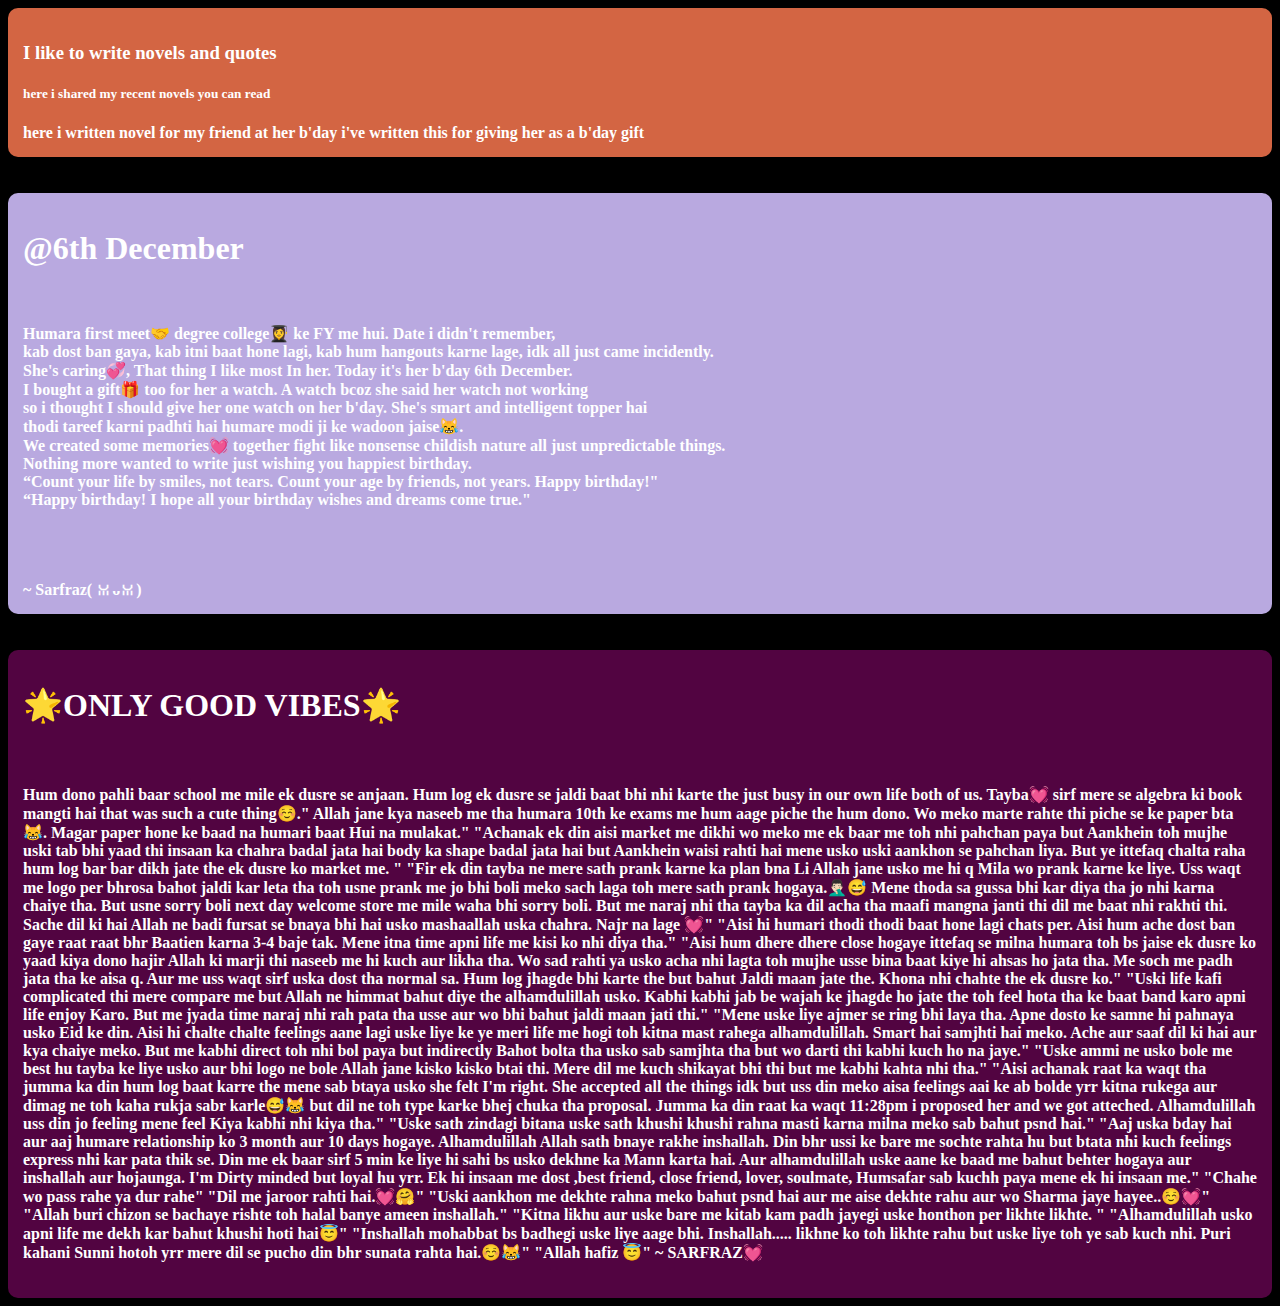
==== images & other pages/blog.html @ 6f20f3d2 "updated 28/12/22" ====
<!DOCTYPE html>
<html lang="en">
  <head>
       <meta content="width=device-width, initial-scale=1.0" name="viewport">
    <title>
        js-variables
    </title>
<style>
.poonam{
    background-color: rgb(185, 169, 224);
    padding: 15px;
    border-radius: 10px;
}
body{
    background-color:black;
    color:white;
}
.tayba{
    background-color: rgb(82, 4, 65);
    padding: 15px;
    border-radius: 10px;
    color:white;
}
.myself{
    background-color: rgb(211, 101, 67);
    padding: 15px;
    border-radius: 10px;
}


</style>

</head>
<body>
  <div class="myself">
    <h3>I like to write novels and quotes</h3>
    <h5>here i shared my recent novels you can read</h5>
    <b>here i written novel for my friend at her b'day i've written this for giving her as a b'day gift
  </div>
  <br><br> 
  <div class="poonam">
  
 <h1><b>@6th December</b></h1>
  <br><br>Humara first meet🤝 degree college👩‍🎓 ke FY me hui. Date i didn't remember,<br> 
  kab dost ban gaya, kab itni baat hone lagi, kab hum hangouts karne lage, idk all just came incidently.<br>
  She's caring💞, That thing I like most In her. Today it's her b'day 6th December.<br> 
  I bought a gift🎁 too for her a watch. A watch bcoz she said her watch not working<br>
  so i thought I should give her one watch on her b'day. She's smart and intelligent topper hai<br> 
  thodi tareef karni padhti hai humare modi ji ke wadoon jaise😹.<br> 
  We created some memories💓 together fight like nonsense childish nature all just unpredictable things.<br>
  Nothing more wanted to write just wishing you happiest birthday.<br>
  “Count your life by smiles, not tears. Count your age by friends, not years. Happy birthday!"<br>
  “Happy birthday! I hope all your birthday wishes and dreams come true."<br><br><br><br><br>
  ~ Sarfraz(⁠ ⁠ꈍ⁠ᴗ⁠ꈍ⁠) 

</div>
<br><br>
 
<div class="tayba">
 <h1><b>🌟ONLY GOOD VIBES🌟</b></h1> <br>

  <h4>Hum dono pahli baar school me mile ek dusre se anjaan. Hum log ek dusre se jaldi baat bhi nhi karte the just busy in our own life both of us. Tayba💓 sirf mere se algebra ki book mangti hai that was such a cute thing☺️."
  
  Allah jane kya naseeb me tha humara 10th ke exams me hum aage piche the hum dono. Wo meko marte rahte thi piche se ke paper bta😹. Magar paper hone ke baad na humari baat Hui na mulakat." 
  
  "Achanak ek din aisi market me dikhi wo meko me ek baar me toh nhi pahchan paya but Aankhein toh mujhe uski tab bhi yaad thi insaan ka chahra badal jata hai body ka shape badal jata hai but Aankhein waisi rahti hai mene usko uski aankhon se pahchan liya. But ye ittefaq chalta raha hum log bar bar dikh jate the ek dusre ko market me. "
  
  "Fir ek din tayba ne mere sath prank karne ka plan bna Li Allah jane usko me hi q Mila wo prank karne ke liye. Uss waqt me logo per bhrosa bahot jaldi kar leta tha toh usne prank me jo bhi boli meko sach laga toh mere sath prank hogaya.🤦🏻‍♂️😅 Mene thoda sa gussa bhi kar diya tha jo nhi karna chaiye tha. But usne sorry boli next day welcome store me mile waha bhi sorry boli. But me naraj nhi tha tayba ka dil acha tha maafi mangna janti thi dil me baat nhi rakhti thi. Sache dil ki hai Allah ne badi fursat se bnaya bhi hai usko mashaallah uska chahra. Najr na lage 💓"
  
  "Aisi hi humari thodi thodi baat hone lagi chats per. Aisi hum ache dost ban gaye raat raat bhr Baatien karna 3-4 baje tak. Mene itna time apni life me kisi ko nhi diya tha."
  "Aisi hum dhere dhere close hogaye ittefaq se milna humara toh bs jaise ek dusre ko yaad kiya dono hajir Allah ki marji thi naseeb me hi kuch aur likha tha. Wo sad rahti ya usko acha nhi lagta toh mujhe usse bina baat kiye hi ahsas ho jata tha. Me soch me padh jata tha ke aisa q. Aur me uss waqt sirf uska dost tha normal sa. Hum log jhagde bhi karte the but bahut Jaldi maan jate the. Khona nhi chahte the ek dusre ko."
  
  "Uski life kafi complicated thi mere compare me but Allah ne himmat bahut diye the alhamdulillah usko. Kabhi kabhi jab be wajah ke jhagde ho jate the toh feel hota tha ke baat band karo apni life enjoy Karo. But me jyada time naraj nhi rah pata tha usse aur wo bhi bahut jaldi maan jati thi."
  "Mene uske liye ajmer se ring bhi laya tha. Apne dosto ke samne hi pahnaya usko Eid ke din. Aisi hi chalte chalte feelings aane lagi uske liye ke ye meri life me hogi toh kitna mast rahega alhamdulillah. Smart hai samjhti hai meko. Ache aur saaf dil ki hai aur kya chaiye meko. But me kabhi direct toh nhi bol paya but indirectly Bahot bolta tha usko sab samjhta tha but wo darti thi kabhi kuch ho na jaye." 
  
  "Uske ammi ne usko bole me best hu tayba ke liye usko aur bhi logo ne bole Allah jane kisko kisko btai thi. Mere dil me kuch shikayat bhi thi but me kabhi kahta nhi tha."
  
  "Aisi achanak raat ka waqt tha jumma ka din hum log baat karre the mene sab btaya usko she felt I'm right. She accepted all the things idk but uss din meko aisa feelings aai ke ab bolde yrr kitna rukega aur dimag ne toh kaha rukja sabr karle😅😹 but dil ne toh type karke bhej chuka tha proposal. Jumma ka din raat ka waqt 11:28pm i proposed her and we got atteched. Alhamdulillah uss din jo feeling mene feel Kiya kabhi nhi kiya tha."
  "Uske sath zindagi bitana uske sath khushi khushi rahna masti karna milna meko sab bahut psnd hai."
   
  "Aaj uska bday hai aur aaj humare relationship ko 3 month aur 10 days hogaye. Alhamdulillah Allah sath bnaye rakhe inshallah. Din bhr ussi ke bare me sochte rahta hu but btata nhi kuch feelings express nhi kar pata thik se. Din me ek baar sirf 5 min ke liye hi sahi bs usko dekhne ka Mann karta hai. Aur alhamdulillah uske aane ke baad me bahut behter hogaya aur inshallah aur hojaunga. I'm Dirty minded but loyal hu yrr. Ek hi insaan me dost ,best friend, close friend, lover, soulmate, Humsafar sab kuchh paya mene ek hi insaan me."
  
  "Chahe wo pass rahe ya dur rahe" 
  "Dil me jaroor rahti hai.💓🤗"
  
  "Uski aankhon me dekhte rahna meko bahut psnd hai aur me aise dekhte rahu aur wo Sharma jaye hayee..☺️💓"
  
  
  "Allah buri chizon se bachaye rishte toh halal banye ameen inshallah." 
  
  "Kitna likhu aur uske bare me kitab kam padh jayegi uske honthon per likhte likhte. "
  
  
  "Alhamdulillah usko apni life me dekh kar bahut khushi hoti hai😇"
  "Inshallah mohabbat bs badhegi uske liye aage bhi. Inshallah..... likhne ko toh likhte rahu but uske liye toh ye sab kuch nhi. Puri kahani Sunni hotoh yrr mere dil se pucho din bhr sunata rahta hai.☺️😹"
  
  "Allah hafiz 😇"
  
  
                                                  ~ SARFRAZ💓</h4>
</div>

</body>
</html>
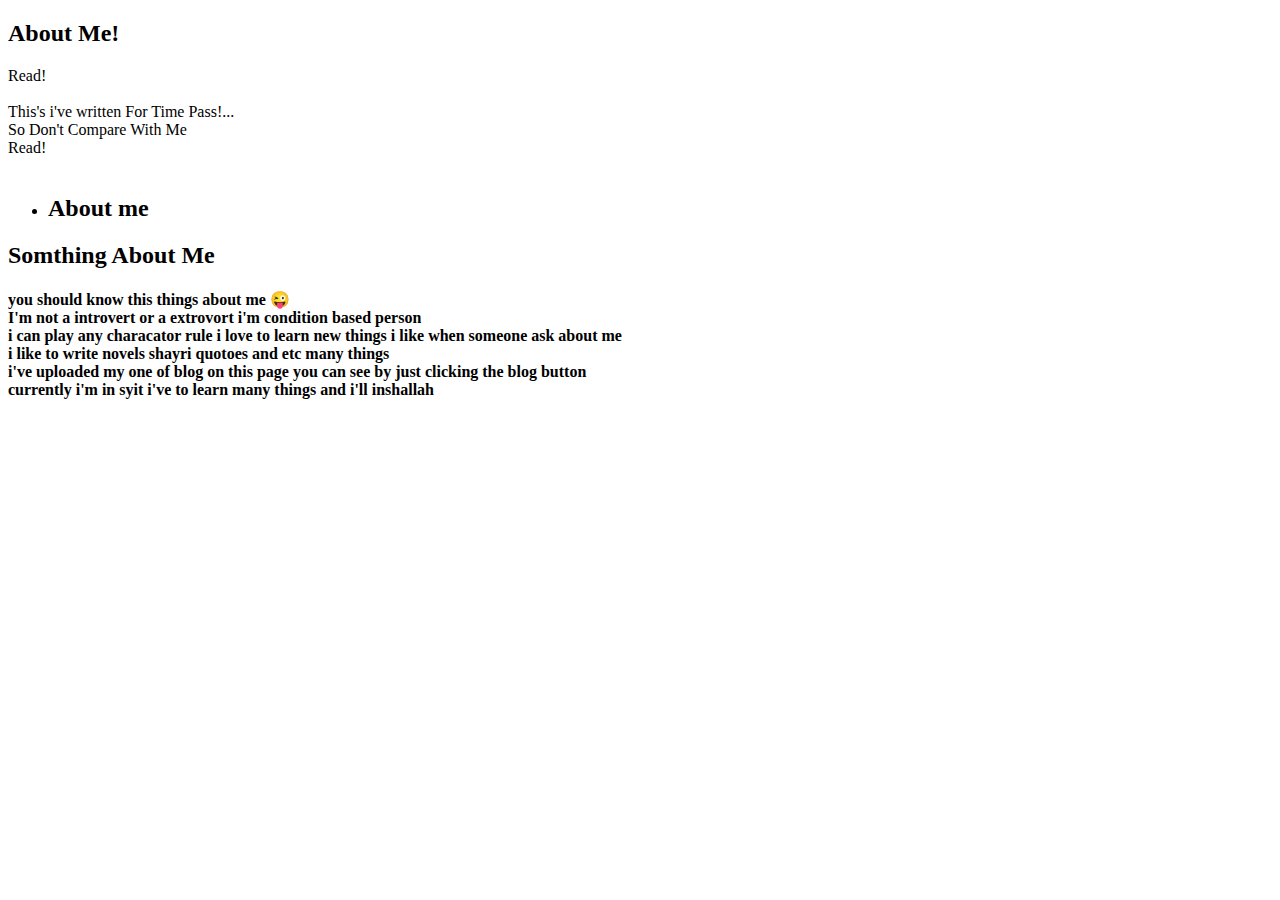
==== commit e3e5baa9: "blog" ====
--- a/images & other pages/blog.html
+++ b/images & other pages/blog.html
@@ -1,104 +1,45 @@
+
+
 <!DOCTYPE html>
 <html lang="en">
   <head>
        <meta content="width=device-width, initial-scale=1.0" name="viewport">
     <title>
-        js-variables
+        Blog Page
     </title>
-<style>
-.poonam{
-    background-color: rgb(185, 169, 224);
-    padding: 15px;
-    border-radius: 10px;
-}
-body{
-    background-color:black;
-    color:white;
-}
-.tayba{
-    background-color: rgb(82, 4, 65);
-    padding: 15px;
-    border-radius: 10px;
-    color:white;
-}
-.myself{
-    background-color: rgb(211, 101, 67);
-    padding: 15px;
-    border-radius: 10px;
-}
-
-
-</style>
+    <link rel="stylesheet" href="styleblog.css">
 
 </head>
-<body>
-  <div class="myself">
-    <h3>I like to write novels and quotes</h3>
-    <h5>here i shared my recent novels you can read</h5>
-    <b>here i written novel for my friend at her b'day i've written this for giving her as a b'day gift
-  </div>
-  <br><br> 
-  <div class="poonam">
-  
- <h1><b>@6th December</b></h1>
-  <br><br>Humara first meet🤝 degree college👩‍🎓 ke FY me hui. Date i didn't remember,<br> 
-  kab dost ban gaya, kab itni baat hone lagi, kab hum hangouts karne lage, idk all just came incidently.<br>
-  She's caring💞, That thing I like most In her. Today it's her b'day 6th December.<br> 
-  I bought a gift🎁 too for her a watch. A watch bcoz she said her watch not working<br>
-  so i thought I should give her one watch on her b'day. She's smart and intelligent topper hai<br> 
-  thodi tareef karni padhti hai humare modi ji ke wadoon jaise😹.<br> 
-  We created some memories💓 together fight like nonsense childish nature all just unpredictable things.<br>
-  Nothing more wanted to write just wishing you happiest birthday.<br>
-  “Count your life by smiles, not tears. Count your age by friends, not years. Happy birthday!"<br>
-  “Happy birthday! I hope all your birthday wishes and dreams come true."<br><br><br><br><br>
-  ~ Sarfraz(⁠ ⁠ꈍ⁠ᴗ⁠ꈍ⁠) 
+<body onload="me()">
+    
+    <h2><li>About Me! </li></h2>
+    <a onclick="me()" class="btn">Read!</a><br><br>
+    <li>This's i've written For Time Pass!...<br>So Don't Compare With Me</li>
+    <a onclick="quotoes()" class="btn">Read!</a><br><br>
+ 
 
-</div>
-<br><br>
- 
-<div class="tayba">
- <h1><b>🌟ONLY GOOD VIBES🌟</b></h1> <br>
+            
 
-  <h4>Hum dono pahli baar school me mile ek dusre se anjaan. Hum log ek dusre se jaldi baat bhi nhi karte the just busy in our own life both of us. Tayba💓 sirf mere se algebra ki book mangti hai that was such a cute thing☺️."
-  
-  Allah jane kya naseeb me tha humara 10th ke exams me hum aage piche the hum dono. Wo meko marte rahte thi piche se ke paper bta😹. Magar paper hone ke baad na humari baat Hui na mulakat." 
-  
-  "Achanak ek din aisi market me dikhi wo meko me ek baar me toh nhi pahchan paya but Aankhein toh mujhe uski tab bhi yaad thi insaan ka chahra badal jata hai body ka shape badal jata hai but Aankhein waisi rahti hai mene usko uski aankhon se pahchan liya. But ye ittefaq chalta raha hum log bar bar dikh jate the ek dusre ko market me. "
-  
-  "Fir ek din tayba ne mere sath prank karne ka plan bna Li Allah jane usko me hi q Mila wo prank karne ke liye. Uss waqt me logo per bhrosa bahot jaldi kar leta tha toh usne prank me jo bhi boli meko sach laga toh mere sath prank hogaya.🤦🏻‍♂️😅 Mene thoda sa gussa bhi kar diya tha jo nhi karna chaiye tha. But usne sorry boli next day welcome store me mile waha bhi sorry boli. But me naraj nhi tha tayba ka dil acha tha maafi mangna janti thi dil me baat nhi rakhti thi. Sache dil ki hai Allah ne badi fursat se bnaya bhi hai usko mashaallah uska chahra. Najr na lage 💓"
-  
-  "Aisi hi humari thodi thodi baat hone lagi chats per. Aisi hum ache dost ban gaye raat raat bhr Baatien karna 3-4 baje tak. Mene itna time apni life me kisi ko nhi diya tha."
-  "Aisi hum dhere dhere close hogaye ittefaq se milna humara toh bs jaise ek dusre ko yaad kiya dono hajir Allah ki marji thi naseeb me hi kuch aur likha tha. Wo sad rahti ya usko acha nhi lagta toh mujhe usse bina baat kiye hi ahsas ho jata tha. Me soch me padh jata tha ke aisa q. Aur me uss waqt sirf uska dost tha normal sa. Hum log jhagde bhi karte the but bahut Jaldi maan jate the. Khona nhi chahte the ek dusre ko."
-  
-  "Uski life kafi complicated thi mere compare me but Allah ne himmat bahut diye the alhamdulillah usko. Kabhi kabhi jab be wajah ke jhagde ho jate the toh feel hota tha ke baat band karo apni life enjoy Karo. But me jyada time naraj nhi rah pata tha usse aur wo bhi bahut jaldi maan jati thi."
-  "Mene uske liye ajmer se ring bhi laya tha. Apne dosto ke samne hi pahnaya usko Eid ke din. Aisi hi chalte chalte feelings aane lagi uske liye ke ye meri life me hogi toh kitna mast rahega alhamdulillah. Smart hai samjhti hai meko. Ache aur saaf dil ki hai aur kya chaiye meko. But me kabhi direct toh nhi bol paya but indirectly Bahot bolta tha usko sab samjhta tha but wo darti thi kabhi kuch ho na jaye." 
-  
-  "Uske ammi ne usko bole me best hu tayba ke liye usko aur bhi logo ne bole Allah jane kisko kisko btai thi. Mere dil me kuch shikayat bhi thi but me kabhi kahta nhi tha."
-  
-  "Aisi achanak raat ka waqt tha jumma ka din hum log baat karre the mene sab btaya usko she felt I'm right. She accepted all the things idk but uss din meko aisa feelings aai ke ab bolde yrr kitna rukega aur dimag ne toh kaha rukja sabr karle😅😹 but dil ne toh type karke bhej chuka tha proposal. Jumma ka din raat ka waqt 11:28pm i proposed her and we got atteched. Alhamdulillah uss din jo feeling mene feel Kiya kabhi nhi kiya tha."
-  "Uske sath zindagi bitana uske sath khushi khushi rahna masti karna milna meko sab bahut psnd hai."
-   
-  "Aaj uska bday hai aur aaj humare relationship ko 3 month aur 10 days hogaye. Alhamdulillah Allah sath bnaye rakhe inshallah. Din bhr ussi ke bare me sochte rahta hu but btata nhi kuch feelings express nhi kar pata thik se. Din me ek baar sirf 5 min ke liye hi sahi bs usko dekhne ka Mann karta hai. Aur alhamdulillah uske aane ke baad me bahut behter hogaya aur inshallah aur hojaunga. I'm Dirty minded but loyal hu yrr. Ek hi insaan me dost ,best friend, close friend, lover, soulmate, Humsafar sab kuchh paya mene ek hi insaan me."
-  
-  "Chahe wo pass rahe ya dur rahe" 
-  "Dil me jaroor rahti hai.💓🤗"
-  
-  "Uski aankhon me dekhte rahna meko bahut psnd hai aur me aise dekhte rahu aur wo Sharma jaye hayee..☺️💓"
-  
-  
-  "Allah buri chizon se bachaye rishte toh halal banye ameen inshallah." 
-  
-  "Kitna likhu aur uske bare me kitab kam padh jayegi uske honthon per likhte likhte. "
-  
-  
-  "Alhamdulillah usko apni life me dekh kar bahut khushi hoti hai😇"
-  "Inshallah mohabbat bs badhegi uske liye aage bhi. Inshallah..... likhne ko toh likhte rahu but uske liye toh ye sab kuch nhi. Puri kahani Sunni hotoh yrr mere dil se pucho din bhr sunata rahta hai.☺️😹"
-  
-  "Allah hafiz 😇"
-  
-  
-                                                  ~ SARFRAZ💓</h4>
-</div>
+           
+                    <ul><li id="code-header"></li></ul>
+            <div class="code">
+                
+                <p id="addition"></p>
+                </div>
+             
 
+    <script>
+        function me()
+        {
+            document.getElementById("code-header").innerHTML="<h2>About me</h2>";
+            document.getElementById("addition").innerHTML="<h2>Somthing About Me<br><h4>you should know this things about me 😜<br>I'm not a introvert or a extrovort i'm condition based person <br>i can play any characator rule i love to learn new things i like when someone ask about me<br>i like to write novels shayri quotoes and etc many things <br> i've uploaded my one of blog on this page you can see by just clicking the blog button <br>currently i'm in syit i've to learn many things and i'll inshallah<br>";
+        }
+    function quotoes()
+    {
+        document.getElementById("code-header").innerHTML="This i've written And You've To Read Only <br>No Need Of Comments";
+        document.getElementById("addition").innerHTML="<li> Dubara milengey kisi mod pe jo baaki h baat hogi kabhi chalo aaj chalte h hum phir mulaqat hogi kabhi</li><br><br><li> khubsurati amiri ki mohtaaj nhi hoti.</li><br><br> <li>Kash Koi hota<br>Jo mera hath thamb kar kheta<br>Thak gaye ho to<br>Mai karwa du assignments? 😂</li><br><br><li>Mohobbat mai kya rakha hai ...<br>karna hai to assignments complete karwa do😂</li><br><br><li>Waise toh bahot. Hai. Mere chahne wale.<br>Magar. Hayee !!💕 Aap wo mohtarma ho jiski Tamanna. Rahi mujhe</li><br><br><li>Apni baaton me mere naam ka hawala rakhna ,<br>Mujh se dur ho toh khud ko sambhale rakhna,<br>Log puchege q preshan ho tum ?<br>Kuch nigahon se kahna, zuban pe taale rakhna,<br>Na khone dena.... Mere beete lamhe ko,<br>Meri yadon ko bade pyaar se rakhna,<br>Mere liye kuch waqt nikale rakhna,<br>Dil ne badi shiddat se chaha Hai tumhe,<br>Mere Liye apne ander wohi parane rakhna,<br></li><br><br><li>Hasrat deedar bhi kya chiz hai sahab.<br>Wo samne ho toh musalsal dekha bhi nhi. Jata.</li><br><br><li>Hare jab jakhm mere ho rahe the<br> Kisi Ke hont neele ho rahe the.<br> Ke Jin ko tu Ne ek dum Chu Liya tha <br>Wo sare phol mahange Ho rahe the. <br>Wo ro ro kar dua Karta raha <br>Tabhi to Khwab sache ho rahe the<br></li><br><li>Sitaaron Mein Agar Noor Na Hota.<br>Tanha Dil Majaboor Na Hota Ham<br>Aapako Gud Naeet Kahane Zaroor Aate.<br>Agar Aap Ka Ghar Door Na Hota.<br></li><br><br><li>Nasha tha unke pyar ka,<br>jisme  hum kho gaye,<br>Unhe bhi nahi pata chala,<br>ki kab hum unke ho gaye,<br></li><br><br><li>Ki kabhi to dekho hamari aankho me...! ❤️<br>Aur Samjho mere jazbaaton ko...🤧<br>Yun har ehsaas lafzon se bayan karna hamein nahi aata 🥺❤️✨<br></li><br><br><li>وہ سنورتی ہے آئینے کو تکتے ہوئے<br>وہ سنور جائے تو آئینہ تکتا رہتا ہے<br></li><br><li>Tere aankhon ki sahulat hi mesar jisko <br>Wo bhala Chand sitaron Ko kaha dekhe ga;</li>";
+
+    }
+    </script>
 </body>
 </html>